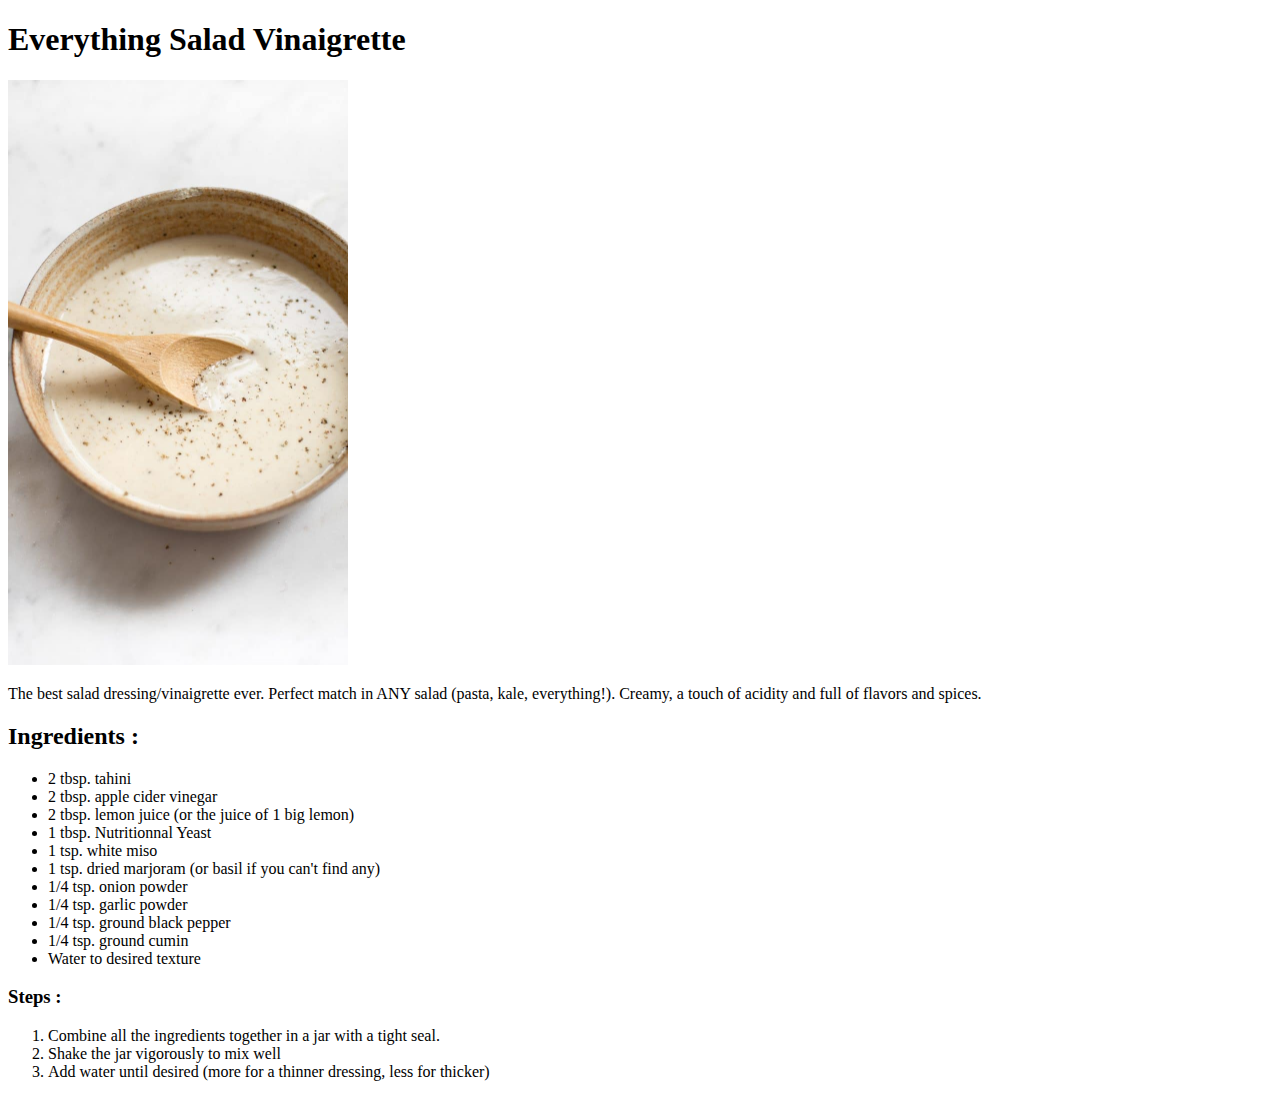
==== recipes/everything-salad-vinaigrette.html @ 5999ec84 "Complete o-o.html content, add e-s-v.html and rel links to index.html" ====
<!DOCTYPE html>
<html lang="en">
<head>
    <meta charset="UTF-8">
    <meta http-equiv="X-UA-Compatible" content="IE=edge">
    <meta name="viewport" content="width=device-width, initial-scale=1.0">
    <title>Everything Salad Vinaigrette</title>
</head>
<body>
    <h1>Everything Salad Vinaigrette</h1>
    <img src="../img/tahini-dressing.jpg" width="340" height="585" alt="A wooden bowl with the everything salad vinaigrette. The main ingredient being tahini, the color is mostly a pale beige with sprinkles of black and green from the spices.">
    <p>The best salad dressing/vinaigrette ever. Perfect match in ANY salad (pasta, kale, everything!). Creamy, a touch of acidity and full of flavors and spices.</p>
    <h2>Ingredients :</h2>
    <ul>
        <li>2 tbsp. tahini</li>
        <li>2 tbsp. apple cider vinegar</li>
        <li>2 tbsp. lemon juice (or the juice of 1 big lemon)</li>
        <li>1 tbsp. Nutritionnal Yeast</li>
        <li>1 tsp. white miso</li>
        <li>1 tsp. dried marjoram (or basil if you can't find any)</li>
        <li>1/4 tsp. onion powder</li>
        <li>1/4 tsp. garlic powder</li>
        <li>1/4 tsp. ground black pepper</li>
        <li>1/4 tsp. ground cumin</li>
        <li>Water to desired texture</li>
    </ul>
    <h3>Steps :</h3>
    <ol>
        <li>Combine all the ingredients together in a jar with a tight seal.</li>
        <li>Shake the jar vigorously to mix well</li>
        <li>Add water until desired (more for a thinner dressing, less for thicker)</li>
    </ol>
</body>
</html>
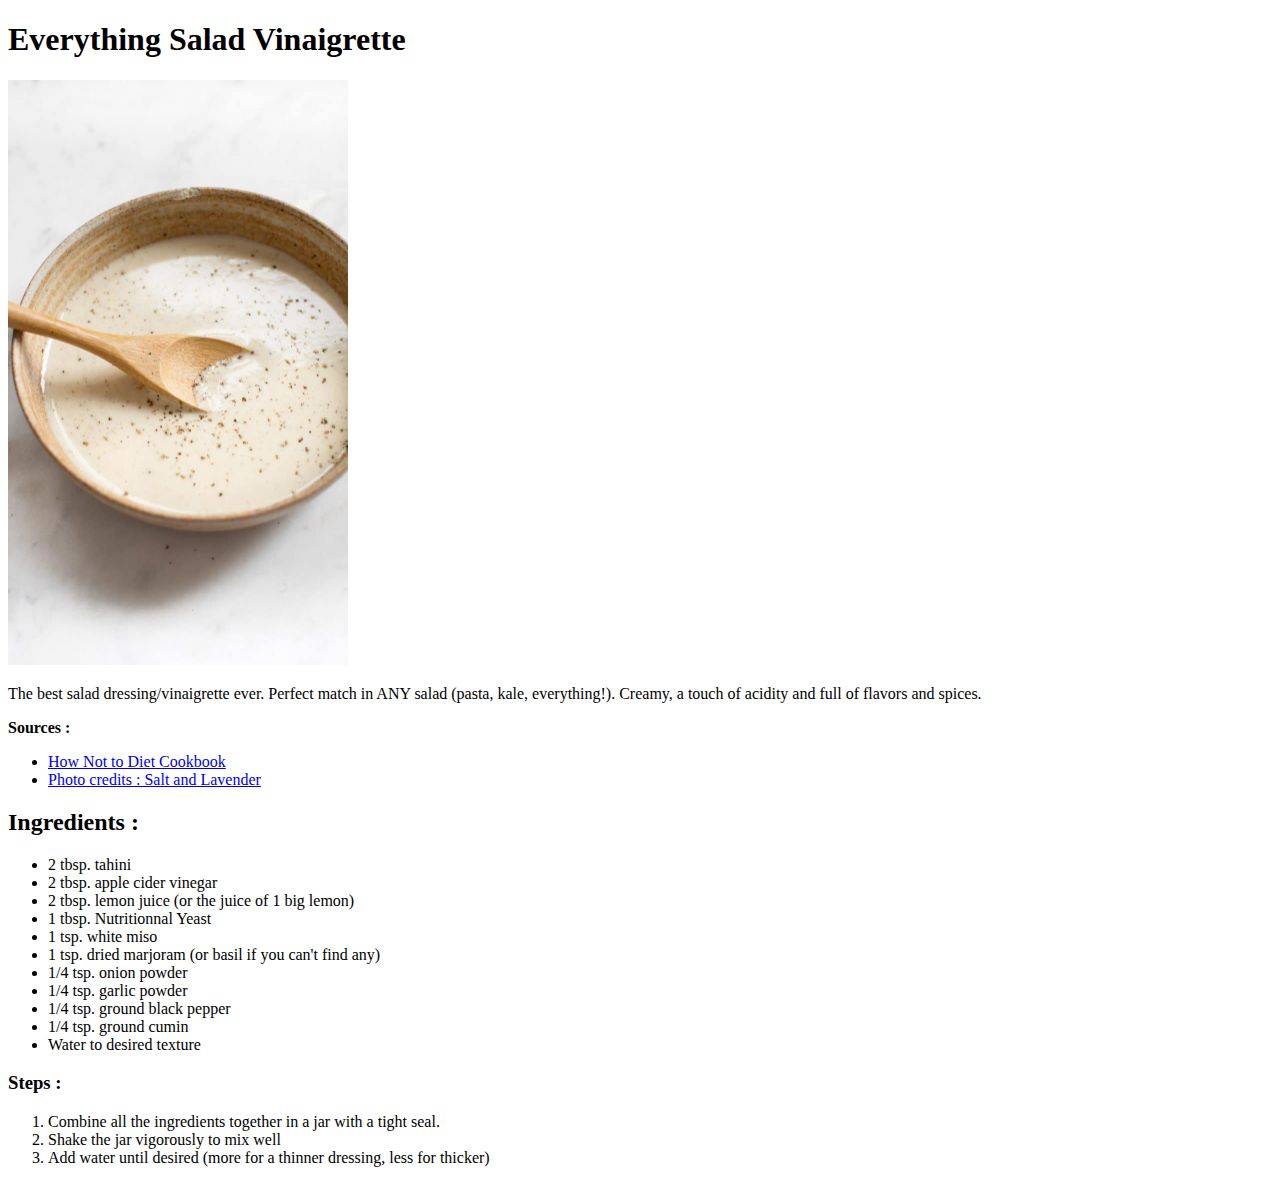
==== commit aded96e9: "Add cartoon on index and sources for each recipes" ====
--- a/recipes/everything-salad-vinaigrette.html
+++ b/recipes/everything-salad-vinaigrette.html
@@ -10,6 +10,12 @@
     <h1>Everything Salad Vinaigrette</h1>
     <img src="../img/tahini-dressing.jpg" width="340" height="585" alt="A wooden bowl with the everything salad vinaigrette. The main ingredient being tahini, the color is mostly a pale beige with sprinkles of black and green from the spices.">
     <p>The best salad dressing/vinaigrette ever. Perfect match in ANY salad (pasta, kale, everything!). Creamy, a touch of acidity and full of flavors and spices.</p>
+    <p><strong>Sources :</strong>
+        <ul>
+            <li><a href="https://nutritionfacts.org/book/how-not-to-diet-cookbook/">How Not to Diet Cookbook</a></li>
+            <li><a href="https://www.saltandlavender.com/easy-lemon-tahini-dressing/">Photo credits : Salt and Lavender</a></li>
+        </ul>
+    </p>
     <h2>Ingredients :</h2>
     <ul>
         <li>2 tbsp. tahini</li>
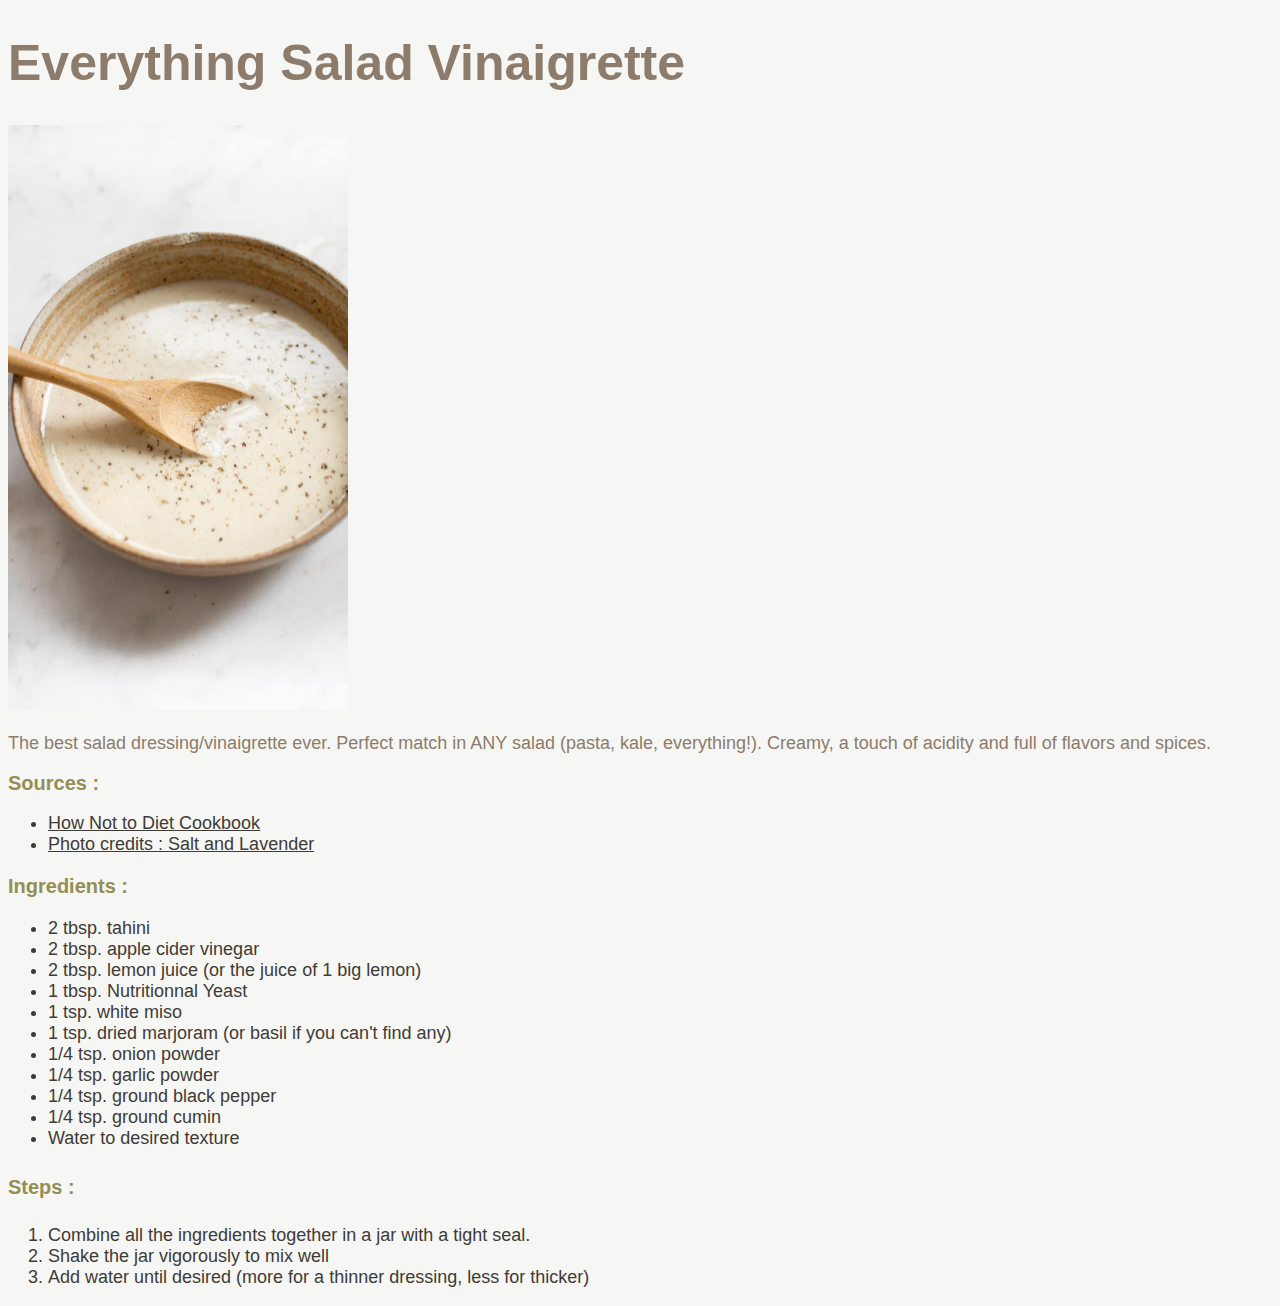
==== commit f8309a2f: "Add basic CSS styles to index.html and all recipes" ====
--- a/recipes/everything-salad-vinaigrette.html
+++ b/recipes/everything-salad-vinaigrette.html
@@ -4,19 +4,20 @@
     <meta charset="UTF-8">
     <meta http-equiv="X-UA-Compatible" content="IE=edge">
     <meta name="viewport" content="width=device-width, initial-scale=1.0">
+    <link rel="stylesheet" href="styles.css">
     <title>Everything Salad Vinaigrette</title>
 </head>
 <body>
     <h1>Everything Salad Vinaigrette</h1>
     <img src="../img/tahini-dressing.jpg" width="340" height="585" alt="A wooden bowl with the everything salad vinaigrette. The main ingredient being tahini, the color is mostly a pale beige with sprinkles of black and green from the spices.">
-    <p>The best salad dressing/vinaigrette ever. Perfect match in ANY salad (pasta, kale, everything!). Creamy, a touch of acidity and full of flavors and spices.</p>
-    <p><strong>Sources :</strong>
+    <p class="description">The best salad dressing/vinaigrette ever. Perfect match in ANY salad (pasta, kale, everything!). Creamy, a touch of acidity and full of flavors and spices.</p>
+    <h2>Sources :</h2>
         <ul>
             <li><a href="https://nutritionfacts.org/book/how-not-to-diet-cookbook/">How Not to Diet Cookbook</a></li>
             <li><a href="https://www.saltandlavender.com/easy-lemon-tahini-dressing/">Photo credits : Salt and Lavender</a></li>
         </ul>
     </p>
-    <h2>Ingredients :</h2>
+    <h3>Ingredients :</h3>
     <ul>
         <li>2 tbsp. tahini</li>
         <li>2 tbsp. apple cider vinegar</li>
@@ -30,7 +31,7 @@
         <li>1/4 tsp. ground cumin</li>
         <li>Water to desired texture</li>
     </ul>
-    <h3>Steps :</h3>
+    <h4>Steps :</h4>
     <ol>
         <li>Combine all the ingredients together in a jar with a tight seal.</li>
         <li>Shake the jar vigorously to mix well</li>
--- a/recipes/styles.css
+++ b/recipes/styles.css
@@ -0,0 +1,31 @@
+/*
+Color palette:
+text : #403b36
+light accent : #a49683
+dark accent : #8d7b6b
+light background : #f6f7f5
+Main : #958e53
+
+*/
+*{
+    background-color:#f6f7f5;
+    color: #403b36;
+    font-family:'Franklin Gothic Medium', 'Arial Narrow', Arial, sans-serif;
+    font-size: 18px;
+}
+
+h1 {
+    color: #8d7b6b;
+    font-size: 50px
+}
+
+.description {
+    color : #8d7b6b;
+}
+
+h2,
+h3,
+h4 {
+    color : #958e53;
+    font-size: 20px; 
+}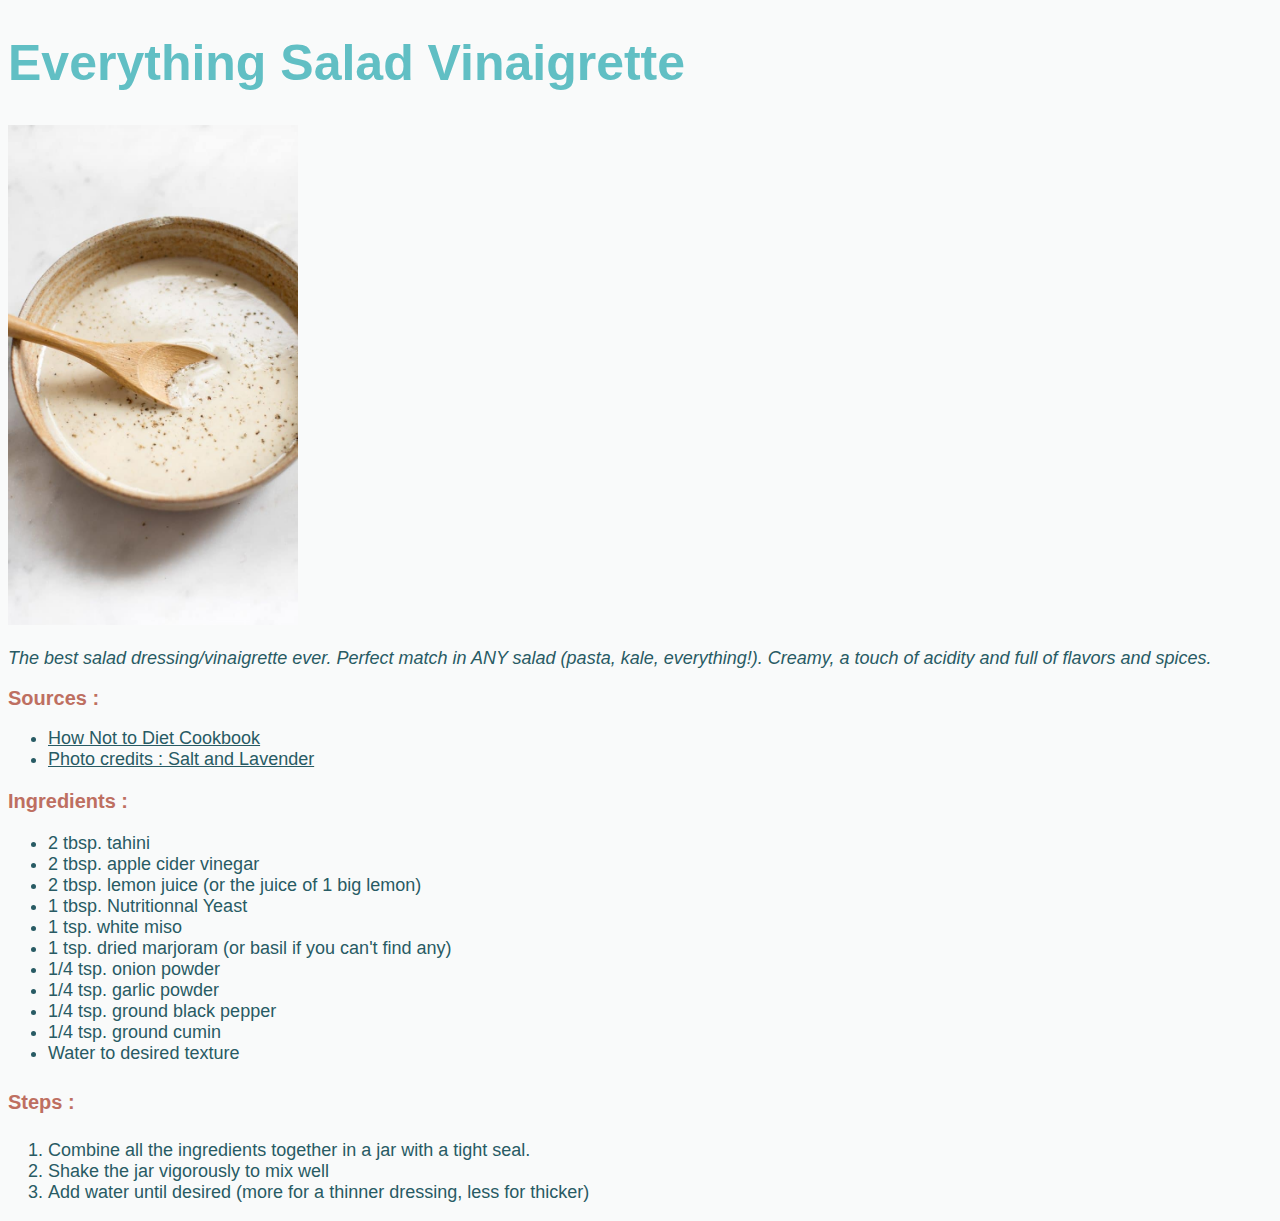
==== commit f0773129: "Transfer css styling of img to rel stylesheet and change color palette" ====
--- a/recipes/everything-salad-vinaigrette.html
+++ b/recipes/everything-salad-vinaigrette.html
@@ -9,7 +9,7 @@
 </head>
 <body>
     <h1>Everything Salad Vinaigrette</h1>
-    <img src="../img/tahini-dressing.jpg" width="340" height="585" alt="A wooden bowl with the everything salad vinaigrette. The main ingredient being tahini, the color is mostly a pale beige with sprinkles of black and green from the spices.">
+    <img src="../img/tahini-dressing.jpg" alt="A wooden bowl with the everything salad vinaigrette. The main ingredient being tahini, the color is mostly a pale beige with sprinkles of black and green from the spices.">
     <p class="description">The best salad dressing/vinaigrette ever. Perfect match in ANY salad (pasta, kale, everything!). Creamy, a touch of acidity and full of flavors and spices.</p>
     <h2>Sources :</h2>
         <ul>
--- a/recipes/styles.css
+++ b/recipes/styles.css
@@ -1,31 +1,36 @@
 /*
 Color palette:
-text : #403b36
-light accent : #a49683
-dark accent : #8d7b6b
-light background : #f6f7f5
-Main : #958e53
-
+light background/text : #F9FAFA
+light accent : #F4D052
+main brand color : #61BFC4
+dark accent : #BE6F61
+dark shades/text : #285B64
 */
 *{
-    background-color:#f6f7f5;
-    color: #403b36;
+    background-color:#F9FAFA;
+    color: #285B64;
     font-family:'Franklin Gothic Medium', 'Arial Narrow', Arial, sans-serif;
     font-size: 18px;
 }
 
 h1 {
-    color: #8d7b6b;
+    color: #61BFC4;
     font-size: 50px
 }
 
+img {
+    width: auto;
+    height: 500px; 
+}
+
 .description {
-    color : #8d7b6b;
+    font-size : 18px;
+    font-style: italic;
 }
 
 h2,
 h3,
 h4 {
-    color : #958e53;
+    color : #BE6F61;
     font-size: 20px; 
 }